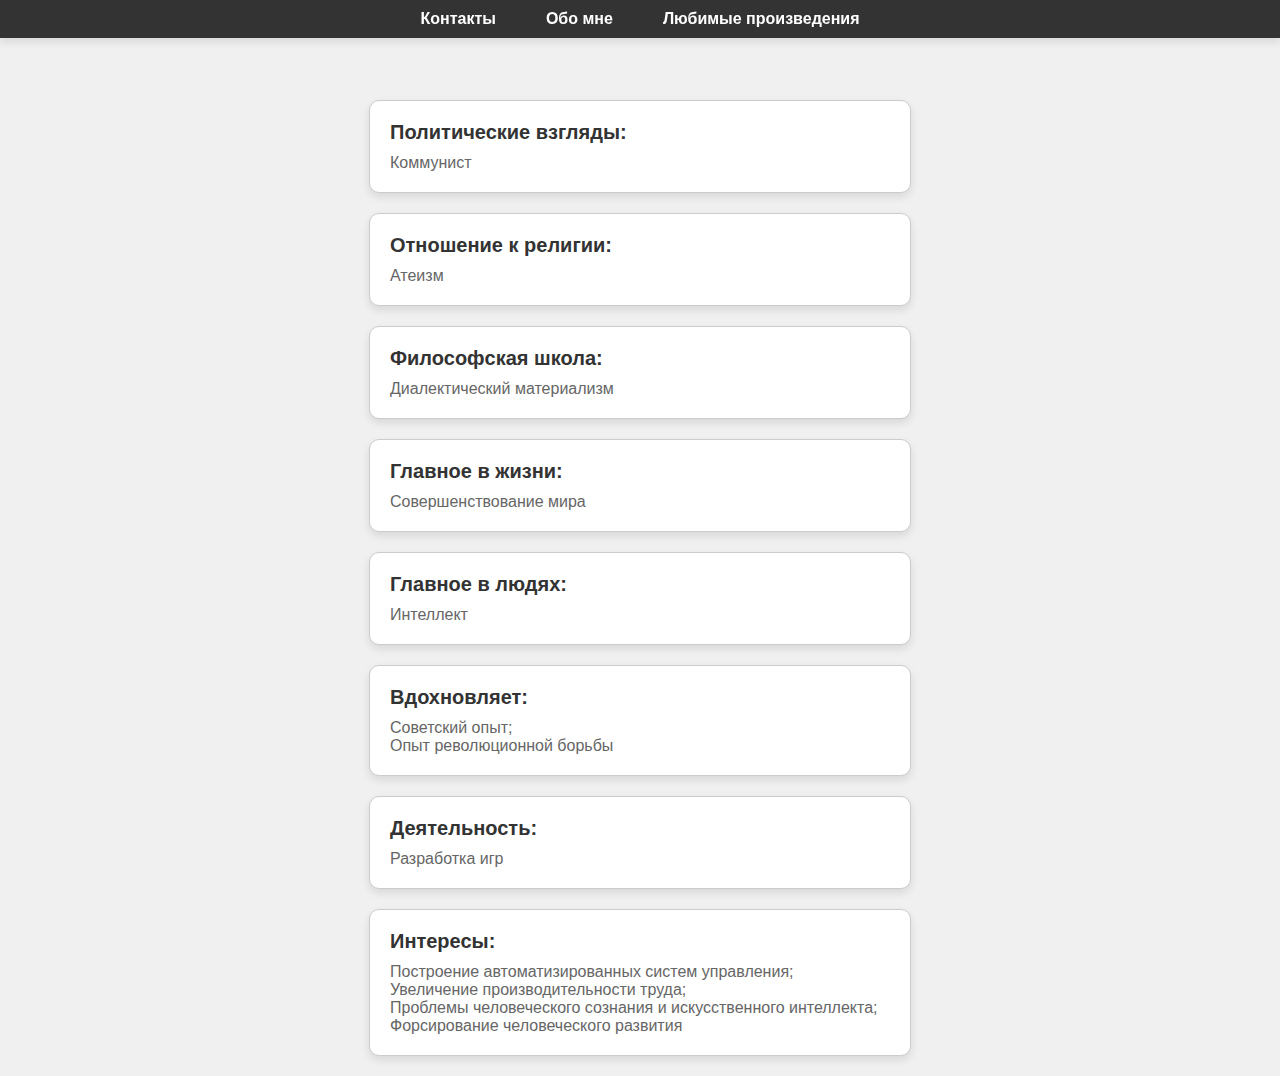
==== about.html @ 5333f2ae "added new pages" ====
<!DOCTYPE html>
<html lang="en">

<head>
	<meta charset="UTF-8">
	<meta name="viewport" content="width=device-width, initial-scale=1.0">
	<title>Обо мне</title>
	<link rel="stylesheet" href="styles.css">
</head>

<body>
	<header>
		<nav>
			<ul>
				<li><a href="index.html">Контакты</a></li>
				<li><a href="about.html">Обо мне</a></li>
				<li><a href="favorites.html">Любимые произведения</a></li>
			</ul>
		</nav>
	</header>
	<div class="container">
		<div class="info-block">
			<h3>Политические взгляды:</h3>
			<p>Коммунист
			</p>
		</div>
		<div class="info-block">
			<h3>Отношение к религии:</h3>
			<p>Атеизм
			</p>
		</div>
		<div class="info-block">
			<h3>Философская школа:</h3>
			<p>Диалектический материализм
			</p>
		</div>
		<div class="info-block">
			<h3>Главное в жизни:</h3>
			<p>Совершенствование мира</p>
		</div>
		<div class="info-block">
			<h3>Главное в людях:</h3>
			<p>Интеллект</p>
		</div>
		<div class="info-block">
			<h3>Вдохновляет:</h3>
			<p>Советский опыт;</p>
			<p>Опыт революционной борьбы</p>
		</div>
		<div class="info-block">
			<h3>Деятельность:</h3>
			<p>Разработка игр</p>
		</div>
		<div class="info-block">
			<h3>Интересы:</h3>
			<p>Построение автоматизированных систем управления;</p>
			<p>Увеличение производительности труда;</p>
			<p>Проблемы человеческого сознания и искусственного интеллекта;</p>
			<p>Форсирование человеческого развития</p>
		</div>
	</div>
</body>

</html>
---- styles.css ----
body {
	font-family: Arial, sans-serif;
	display: flex;
	flex-direction: column;
	justify-content: flex-start;
	/* Allow content to scroll from the top */
	align-items: center;
	margin: 0;
	padding: 0;
	background-color: #f0f0f0;
	min-height: 100vh;
	/* Ensures the body takes up at least the full screen height */
	overflow-x: hidden;
	/* Prevent horizontal overflow */
}

header {
	width: 100%;
	background-color: #333;
	padding: 10px 0;
	box-shadow: 0 4px 8px rgba(0, 0, 0, 0.1);
	position: fixed;
	top: 0;
	z-index: 1000;
}

nav ul {
	list-style-type: none;
	margin: 0;
	padding: 0;
	display: flex;
	justify-content: center;
	gap: 30px;
}

nav ul li {
	margin: 0;
}

nav ul li a {
	color: white;
	text-decoration: none;
	font-size: 16px;
	font-weight: bold;
	padding: 5px 10px;
	border-radius: 5px;
	transition: background-color 0.2s ease-in-out;
}

nav ul li a:hover {
	background-color: #555;
}

.container {
	display: flex;
	flex-direction: column;
	align-items: center;
	gap: 20px;
	width: 100%;
	max-width: 800px;
	padding: 20px;
	overflow-y: auto;
	margin-top: 80px;
	/* Adjust margin to account for the header height */
}

.fav_container {
	display: flex;
	flex-direction: column;
	align-items: center;
	gap: 40px;
	width: 100%;
	max-width: 800px;
	padding: 20px;
	margin-top: 0px;
	/* Account for the header height */
}

.favorites-section {
	width: 100%;
}

.favorites-section h2 {
	font-size: 24px;
	color: #333;
	margin-bottom: 15px;
	text-align: center;
}

.info-block {
	background-color: white;
	border: 1px solid #ccc;
	border-radius: 10px;
	padding: 20px;
	width: 500px;
	text-align: center;
	/* Centers text inside the block */
	box-shadow: 0 4px 8px rgba(0, 0, 0, 0.1);
}

.info-block h3 {
	margin: 0 0 10px;
	text-align: left;
	/* Adds spacing between the header and the content */
	font-size: 20px;
	color: #333;
}

.info-block p {
	margin: 0;
	text-align: left;
	color: #666;
	font-size: 16px;
}


.link-block {
	background-color: white;
	border: 1px solid #ccc;
	border-radius: 10px;
	padding: 20px;
	width: 300px;
	text-align: center;
	box-shadow: 0 4px 8px rgba(0, 0, 0, 0.1);
	transition: transform 0.2s ease-in-out;
}

.link-block a {
	text-decoration: none;
	color: #333;
	display: flex;
	align-items: center;
	justify-content: center;
	gap: 10px;
}

.link-block img {
	width: 50px;
	height: 50px;
}

.link-block:hover {
	transform: translateY(-5px);
	box-shadow: 0 8px 16px rgba(0, 0, 0, 0.2);
}

.link-block span {
	font-size: 18px;
	font-weight: bold;
}

h1 {
	color: #333;
	font-size: 24px;
	margin-bottom: 10px;
}

p {
	color: #666;
	font-size: 16px;
	text-align: center;
	width: 100%;
	max-width: 600px;
}

.blocks {
	display: flex;
	gap: 20px;
	flex-wrap: wrap;
	justify-content: center;
}

.favorites-section+.favorites-section {
	margin-top: 40px;
	/* Space between sections */
	border-top: 2px solid #ccc;
	/* Line between sections */
}

@media (max-width: 768px) {
	.favorites-section h2 {
		font-size: 20px;
	}

	.link-block {
		width: 100%;
	}

	.blocks {
		justify-content: flex-start;
	}
}

/* Styles specifically for the Favorites page */
.favorites-page .link-block {
	background-color: white;
	border: 1px solid #ccc;
	border-radius: 10px;
	padding: 20px;
	text-align: left;
	box-shadow: 0 4px 8px rgba(0, 0, 0, 0.1);
	transition: transform 0.2s ease-in-out;
	display: flex;
	align-items: flex-start;
	gap: 15px;
	width: 100%;
	/* Ensure it takes up all available width */
	box-sizing: border-box;
	/* Includes padding and border in width */
}

.favorites-page .link-block a {
	text-decoration: none;
	color: #333;
	display: flex;
	align-items: flex-start;
	gap: 15px;
}

.favorites-page .link-block img {
	width: auto;
	height: 140px;
	object-fit: cover;
	border-radius: 5px;
}

.favorites-page .book-info {
	display: flex;
	flex-direction: column;
	gap: 5px;
}

.favorites-page .book-title {
	font-size: 21px;
	margin-top: 7px;
	font-weight: bold;
}

.favorites-page .book-author {
	font-size: 14px;
	color: #666;
}

.favorites-page .link-block:hover {
	transform: translateY(-5px);
	box-shadow: 0 8px 16px rgba(0, 0, 0, 0.2);
}

/* Additional layout styles for the Favorites page */
.favorites-page .favorites-section {
	margin-top: 40px;
}

.favorites-page .favorites-section h2 {
	font-size: 24px;
	color: #333;
	margin-bottom: 15px;
	text-align: center;
}

/* Layout for sections in the Favorites page */
.favorites-page .blocks {
	display: grid;
	grid-template-columns: repeat(auto-fill, minmax(280px, 1fr));
	gap: 20px;
	justify-content: center;
	width: 100%;
}

.favorites-page .favorites-section+.favorites-section {
	margin-top: 40px;
	border-top: 2px solid #ccc;
}

/* For mobile view */
@media (max-width: 768px) {
	.favorites-page .link-block {
		width: 100%;
	}

	.favorites-page .book-info {
		gap: 3px;
	}

	.favorites-page .book-title {
		font-size: 16px;
	}

	.favorites-page .book-author {
		font-size: 12px;
	}

	.favorites-page .blocks {
		justify-content: flex-start;
	}
}
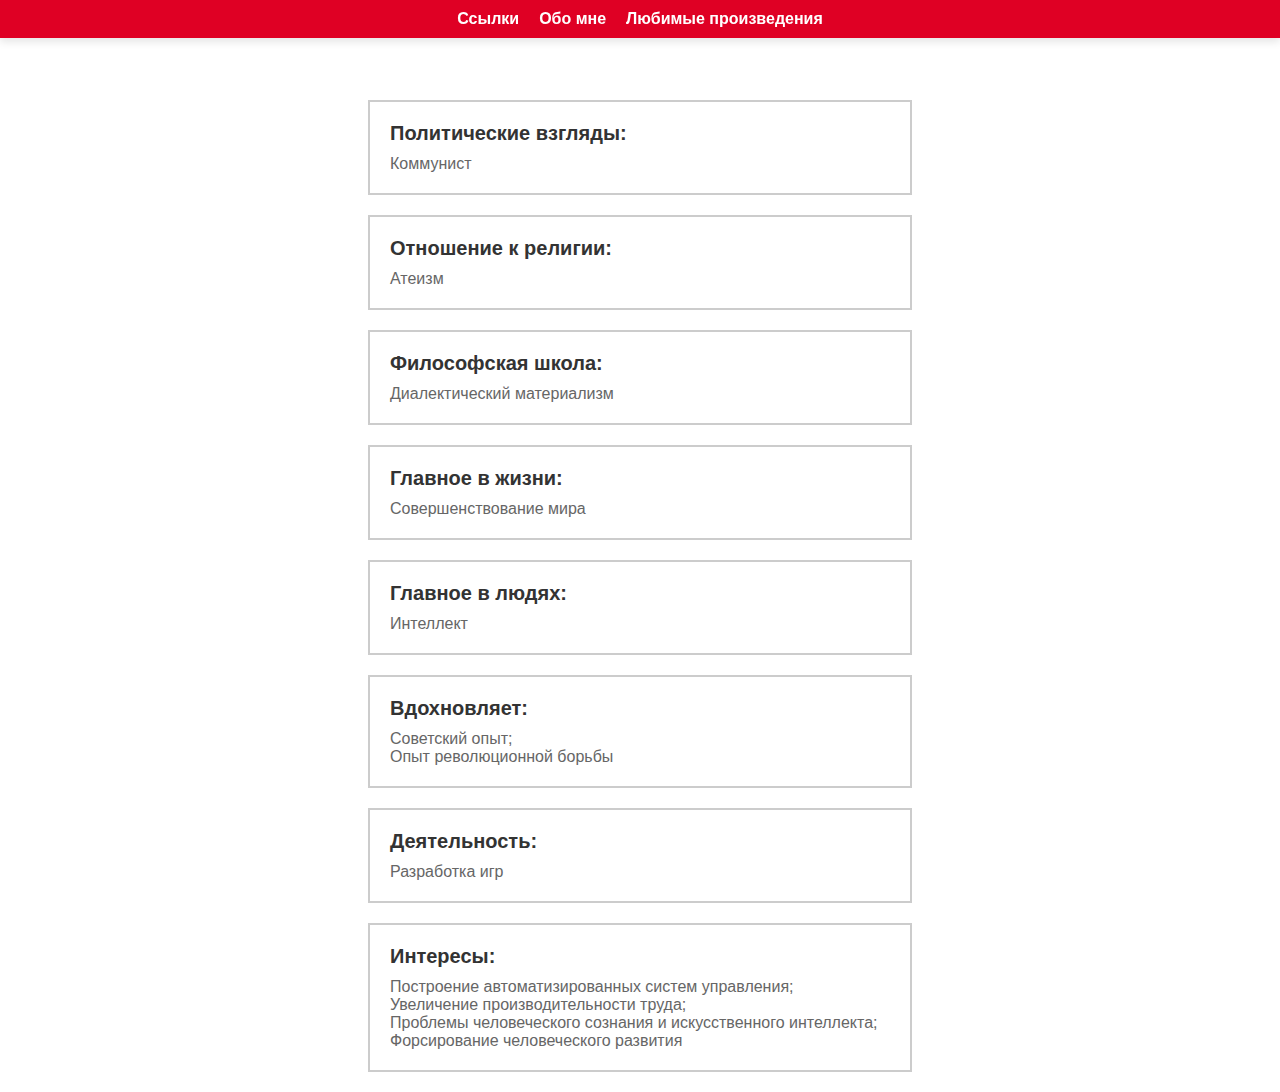
==== commit 1d402e6f: "formatting fixes" ====
--- a/about.html
+++ b/about.html
@@ -12,7 +12,7 @@
 	<header>
 		<nav>
 			<ul>
-				<li><a href="index.html">Контакты</a></li>
+				<li><a href="index.html">Ссылки</a></li>
 				<li><a href="about.html">Обо мне</a></li>
 				<li><a href="favorites.html">Любимые произведения</a></li>
 			</ul>
--- a/styles.css
+++ b/styles.css
@@ -1,5 +1,5 @@
 body {
-	font-family: Arial, sans-serif;
+	font-family: 'Source Sans Pro', sans-serif;
 	display: flex;
 	flex-direction: column;
 	justify-content: flex-start;
@@ -7,7 +7,7 @@
 	align-items: center;
 	margin: 0;
 	padding: 0;
-	background-color: #f0f0f0;
+	background-color: #ffffff;
 	min-height: 100vh;
 	/* Ensures the body takes up at least the full screen height */
 	overflow-x: hidden;
@@ -16,7 +16,7 @@
 
 header {
 	width: 100%;
-	background-color: #333;
+	background-color: #df0024;
 	padding: 10px 0;
 	box-shadow: 0 4px 8px rgba(0, 0, 0, 0.1);
 	position: fixed;
@@ -30,17 +30,17 @@
 	padding: 0;
 	display: flex;
 	justify-content: center;
-	gap: 30px;
+	gap: 0px;
 }
 
 nav ul li {
-	margin: 0;
+	align-content: center;
 }
 
 nav ul li a {
 	color: white;
 	text-decoration: none;
-	font-size: 16px;
+	font-size: auto;
 	font-weight: bold;
 	padding: 5px 10px;
 	border-radius: 5px;
@@ -56,7 +56,7 @@
 	flex-direction: column;
 	align-items: center;
 	gap: 20px;
-	width: 100%;
+	width: 85%;
 	max-width: 800px;
 	padding: 20px;
 	overflow-y: auto;
@@ -77,7 +77,7 @@
 }
 
 .favorites-section {
-	width: 100%;
+	width: 85%;
 }
 
 .favorites-section h2 {
@@ -89,13 +89,14 @@
 
 .info-block {
 	background-color: white;
-	border: 1px solid #ccc;
-	border-radius: 10px;
+	border: 2px solid #ccc;
+	/*border-radius: 10px;*/
 	padding: 20px;
-	width: 500px;
+	min-width: 500px;
+	max-width: auto;
 	text-align: center;
 	/* Centers text inside the block */
-	box-shadow: 0 4px 8px rgba(0, 0, 0, 0.1);
+	/*box-shadow: 0 4px 8px rgba(0, 0, 0, 0.1);*/
 }
 
 .info-block h3 {
@@ -116,12 +117,12 @@
 
 .link-block {
 	background-color: white;
-	border: 1px solid #ccc;
-	border-radius: 10px;
-	padding: 20px;
+	border: 2px solid #ccc;
+	/*border-radius: 10px;*/
+	padding: 18px;
 	width: 300px;
 	text-align: center;
-	box-shadow: 0 4px 8px rgba(0, 0, 0, 0.1);
+	/*box-shadow: 0 4px 8px rgba(0, 0, 0, 0.1);*/
 	transition: transform 0.2s ease-in-out;
 }
 
@@ -173,7 +174,7 @@
 .favorites-section+.favorites-section {
 	margin-top: 40px;
 	/* Space between sections */
-	border-top: 2px solid #ccc;
+	/*border-top: 2px solid #ccc;*/
 	/* Line between sections */
 }
 
@@ -189,19 +190,23 @@
 	.blocks {
 		justify-content: flex-start;
 	}
+
+	.info-block {
+		min-width: 300px;
+	}
 }
 
 /* Styles specifically for the Favorites page */
 .favorites-page .link-block {
 	background-color: white;
-	border: 1px solid #ccc;
-	border-radius: 10px;
-	padding: 20px;
+	border: 2px solid #ccc;
+	/*border-radius: 10px;*/
+	padding: 10px;
 	text-align: left;
-	box-shadow: 0 4px 8px rgba(0, 0, 0, 0.1);
+	/*box-shadow: 0 4px 8px rgba(0, 0, 0, 0.1);*/
 	transition: transform 0.2s ease-in-out;
 	display: flex;
-	align-items: flex-start;
+	align-items: center;
 	gap: 15px;
 	width: 100%;
 	/* Ensure it takes up all available width */
@@ -218,10 +223,10 @@
 }
 
 .favorites-page .link-block img {
-	width: auto;
-	height: 140px;
+	width: 80px;
+	height: auto;
 	object-fit: cover;
-	border-radius: 5px;
+	/*border-radius: 5px;*/
 }
 
 .favorites-page .book-info {
@@ -268,8 +273,8 @@
 }
 
 .favorites-page .favorites-section+.favorites-section {
-	margin-top: 40px;
-	border-top: 2px solid #ccc;
+	margin-top: 20px;
+	/*border-top: 2px solid #ccc;*/
 }
 
 /* For mobile view */
